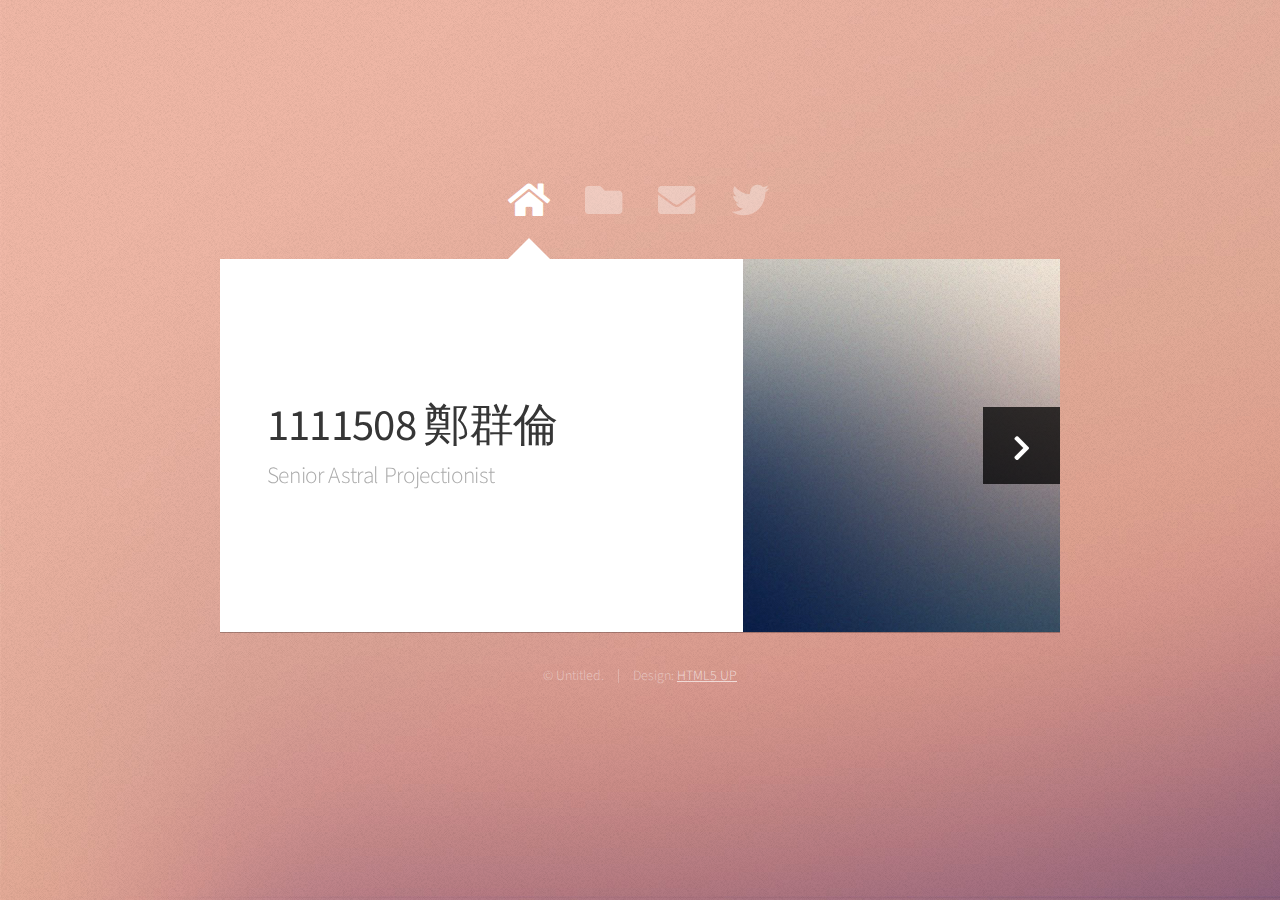
==== index.html @ f06ec2e3 "first commit" ====
<!DOCTYPE HTML>
<html>
	<head>
		<title>Web Fundamentals Workshop</title>
		<meta charset="utf-8" />
		<meta name="viewport" content="width=device-width, initial-scale=1, user-scalable=no" />
		<link rel="stylesheet" href="assets/css/main.css" />
		<noscript><link rel="stylesheet" href="assets/css/noscript.css" /></noscript>
	</head>
	<body class="is-preload">

		<!-- Wrapper-->
			<div id="wrapper">

				<!-- Nav -->
					<nav id="nav">
						<a href="#" class="icon solid fa-home"><span>Home</span></a>
						<a href="#work" class="icon solid fa-folder"><span>Work</span></a>
						<a href="#contact" class="icon solid fa-envelope"><span>Contact</span></a>
						<a href="https://twitter.com/ajlkn" class="icon brands fa-twitter"><span>Twitter</span></a>
					</nav>

				<!-- Main -->
					<div id="main">

						<!-- Me -->
							<article id="home" class="panel intro">
								<header>
									<h1>1111508 鄭群倫</h1>
									<p>Senior Astral Projectionist</p>
								</header>
								<a href="#work" class="jumplink pic">
									<span class="arrow icon solid fa-chevron-right"><span>See my work</span></span>
									<img src="images/me.jpg" alt="" />
								</a>
							</article>

						<!-- Work -->
							<article id="work" class="panel">
								<header>
									<h2>Work</h2>
								</header>
								<p>
									Phasellus enim sapien, blandit ullamcorper elementum eu, condimentum eu elit.
									Vestibulum ante ipsum primis in faucibus orci luctus et ultrices posuere cubilia
									luctus elit eget interdum.
								</p>
								<section>
									<div class="row">
										<div class="col-4 col-6-medium col-12-small">
											<a target = "_blank" href="random select/index.html" class="image fit"><img src="images/pic01.jpg" alt=""></a>
										</div>
										<div class="col-4 col-6-medium col-12-small">
											<a target="_blank" href="timelist/index.html" class="image fit"><img src="images/pic02.jpg" alt=""></a>
										</div>
										<div class="col-4 col-6-medium col-12-small">
											<a target="_blank" href="Mind test/index.html" class="image fit"><img src="images/pic03.jpg" alt=""></a>
										</div>
										<div class="col-4 col-6-medium col-12-small">
											<a target ="_blank"href="網站4/index.html" class="image fit"><img src="images/pic04.jpg" alt=""></a>
										</div>
										<div class="col-4 col-6-medium col-12-small">
											<a target ="_blank"href="YTplayer/index.html" class="image fit"><img src="images/pic05.jpg" alt=""></a>
										</div>
									</div>
								</section>
							</article>

						<!-- Contact -->
							<article id="contact" class="panel">
								<header>
									<h2>Contact Me</h2>
								</header>
								<form action="#" method="post">
									<div>
										<div class="row">
											<div class="col-6 col-12-medium">
												<input type="text" name="name" placeholder="Name" />
											</div>
											<div class="col-6 col-12-medium">
												<input type="text" name="email" placeholder="Email" />
											</div>
											<div class="col-12">
												<input type="text" name="subject" placeholder="Subject" />
											</div>
											<div class="col-12">
												<textarea name="message" placeholder="Message" rows="6"></textarea>
											</div>
											<div class="col-12">
												<input type="submit" value="Send Message" />
											</div>
										</div>
									</div>
								</form>
							</article>

					</div>

				<!-- Footer -->
					<div id="footer">
						<ul class="copyright">
							<li>&copy; Untitled.</li><li>Design: <a href="http://html5up.net">HTML5 UP</a></li>
						</ul>
					</div>

			</div>

		<!-- Scripts -->
			<script src="assets/js/jquery.min.js"></script>
			<script src="assets/js/browser.min.js"></script>
			<script src="assets/js/breakpoints.min.js"></script>
			<script src="assets/js/util.js"></script>
			<script src="assets/js/main.js"></script>

	</body>
</html>
---- assets/css/main.css ----
@import url("https://fonts.googleapis.com/css?family=Source+Sans+Pro:300,400,300italic,400italic");
@import url("fontawesome-all.min.css");

html, body, div, span, applet, object,
iframe, h1, h2, h3, h4, h5, h6, p, blockquote,
pre, a, abbr, acronym, address, big, cite,
code, del, dfn, em, img, ins, kbd, q, s, samp,
small, strike, strong, sub, sup, tt, var, b,
u, i, center, dl, dt, dd, ol, ul, li, fieldset,
form, label, legend, table, caption, tbody,
tfoot, thead, tr, th, td, article, aside,
canvas, details, embed, figure, figcaption,
footer, header, hgroup, menu, nav, output, ruby,
section, summary, time, mark, audio, video {
	margin: 0;
	padding: 0;
	border: 0;
	font-size: 100%;
	font: inherit;
	vertical-align: baseline;}

article, aside, details, figcaption, figure,
footer, header, hgroup, menu, nav, section {
	display: block;}

body {
	line-height: 1;
}

ol, ul {
	list-style: none;
}

blockquote, q {
	quotes: none;
}

	blockquote:before, blockquote:after, q:before, q:after {
		content: '';
		content: none;
	}

table {
	border-collapse: collapse;
	border-spacing: 0;
}

body {
	-webkit-text-size-adjust: none;
}

mark {
	background-color: transparent;
	color: inherit;
}

input::-moz-focus-inner {
	border: 0;
	padding: 0;
}

input, select, textarea {
	-moz-appearance: none;
	-webkit-appearance: none;
	-ms-appearance: none;
	appearance: none;
}

/* Row */

	.row {
		display: flex;
		flex-wrap: wrap;
		box-sizing: border-box;
		align-items: stretch;
	}

		.row > * {
			box-sizing: border-box;
		}

		.row.gtr-uniform > * > :last-child {
			margin-bottom: 0;
		}

		.row.aln-left {
			justify-content: flex-start;
		}

		.row.aln-center {
			justify-content: center;
		}

		.row.aln-right {
			justify-content: flex-end;
		}

		.row.aln-top {
			align-items: flex-start;
		}

		.row.aln-middle {
			align-items: center;
		}

		.row.aln-bottom {
			align-items: flex-end;
		}

		.row > .imp {
			order: -1;
		}

		.row > .col-1 {
			width: 8.33333%;
		}

		.row > .off-1 {
			margin-left: 8.33333%;
		}

		.row > .col-2 {
			width: 16.66667%;
		}

		.row > .off-2 {
			margin-left: 16.66667%;
		}

		.row > .col-3 {
			width: 25%;
		}

		.row > .off-3 {
			margin-left: 25%;
		}

		.row > .col-4 {
			width: 33.33333%;
		}

		.row > .off-4 {
			margin-left: 33.33333%;
		}

		.row > .col-5 {
			width: 41.66667%;
		}

		.row > .off-5 {
			margin-left: 41.66667%;
		}

		.row > .col-6 {
			width: 50%;
		}

		.row > .off-6 {
			margin-left: 50%;
		}

		.row > .col-7 {
			width: 58.33333%;
		}

		.row > .off-7 {
			margin-left: 58.33333%;
		}

		.row > .col-8 {
			width: 66.66667%;
		}

		.row > .off-8 {
			margin-left: 66.66667%;
		}

		.row > .col-9 {
			width: 75%;
		}

		.row > .off-9 {
			margin-left: 75%;
		}

		.row > .col-10 {
			width: 83.33333%;
		}

		.row > .off-10 {
			margin-left: 83.33333%;
		}

		.row > .col-11 {
			width: 91.66667%;
		}

		.row > .off-11 {
			margin-left: 91.66667%;
		}

		.row > .col-12 {
			width: 100%;
		}

		.row > .off-12 {
			margin-left: 100%;
		}

		.row.gtr-0 {
			margin-top: 0em;
			margin-left: 0em;
		}

			.row.gtr-0 > * {
				padding: 0em 0 0 0em;
			}

			.row.gtr-0.gtr-uniform {
				margin-top: 0em;
			}

				.row.gtr-0.gtr-uniform > * {
					padding-top: 0em;
				}

		.row.gtr-25 {
			margin-top: -0.3125em;
			margin-left: -0.3125em;
		}

			.row.gtr-25 > * {
				padding: 0.3125em 0 0 0.3125em;
			}

			.row.gtr-25.gtr-uniform {
				margin-top: -0.3125em;
			}

				.row.gtr-25.gtr-uniform > * {
					padding-top: 0.3125em;
				}

		.row.gtr-50 {
			margin-top: -0.625em;
			margin-left: -0.625em;
		}

			.row.gtr-50 > * {
				padding: 0.625em 0 0 0.625em;
			}

			.row.gtr-50.gtr-uniform {
				margin-top: -0.625em;
			}

				.row.gtr-50.gtr-uniform > * {
					padding-top: 0.625em;
				}

		.row {
			margin-top: -1.25em;
			margin-left: -1.25em;
		}

			.row > * {
				padding: 1.25em 0 0 1.25em;
			}

			.row.gtr-uniform {
				margin-top: -1.25em;
			}

				.row.gtr-uniform > * {
					padding-top: 1.25em;
				}

		.row.gtr-150 {
			margin-top: -1.875em;
			margin-left: -1.875em;
		}

			.row.gtr-150 > * {
				padding: 1.875em 0 0 1.875em;
			}

			.row.gtr-150.gtr-uniform {
				margin-top: -1.875em;
			}

				.row.gtr-150.gtr-uniform > * {
					padding-top: 1.875em;
				}

		.row.gtr-200 {
			margin-top: -2.5em;
			margin-left: -2.5em;
		}

			.row.gtr-200 > * {
				padding: 2.5em 0 0 2.5em;
			}

			.row.gtr-200.gtr-uniform {
				margin-top: -2.5em;
			}

				.row.gtr-200.gtr-uniform > * {
					padding-top: 2.5em;
				}

		@media screen and (max-width: 1680px) {

			.row {
				display: flex;
				flex-wrap: wrap;
				box-sizing: border-box;
				align-items: stretch;
			}

				.row > * {
					box-sizing: border-box;
				}

				.row.gtr-uniform > * > :last-child {
					margin-bottom: 0;
				}

				.row.aln-left {
					justify-content: flex-start;
				}

				.row.aln-center {
					justify-content: center;
				}

				.row.aln-right {
					justify-content: flex-end;
				}

				.row.aln-top {
					align-items: flex-start;
				}

				.row.aln-middle {
					align-items: center;
				}

				.row.aln-bottom {
					align-items: flex-end;
				}

				.row > .imp-xlarge {
					order: -1;
				}

				.row > .col-1-xlarge {
					width: 8.33333%;
				}

				.row > .off-1-xlarge {
					margin-left: 8.33333%;
				}

				.row > .col-2-xlarge {
					width: 16.66667%;
				}

				.row > .off-2-xlarge {
					margin-left: 16.66667%;
				}

				.row > .col-3-xlarge {
					width: 25%;
				}

				.row > .off-3-xlarge {
					margin-left: 25%;
				}

				.row > .col-4-xlarge {
					width: 33.33333%;
				}

				.row > .off-4-xlarge {
					margin-left: 33.33333%;
				}

				.row > .col-5-xlarge {
					width: 41.66667%;
				}

				.row > .off-5-xlarge {
					margin-left: 41.66667%;
				}

				.row > .col-6-xlarge {
					width: 50%;
				}

				.row > .off-6-xlarge {
					margin-left: 50%;
				}

				.row > .col-7-xlarge {
					width: 58.33333%;
				}

				.row > .off-7-xlarge {
					margin-left: 58.33333%;
				}

				.row > .col-8-xlarge {
					width: 66.66667%;
				}

				.row > .off-8-xlarge {
					margin-left: 66.66667%;
				}

				.row > .col-9-xlarge {
					width: 75%;
				}

				.row > .off-9-xlarge {
					margin-left: 75%;
				}

				.row > .col-10-xlarge {
					width: 83.33333%;
				}

				.row > .off-10-xlarge {
					margin-left: 83.33333%;
				}

				.row > .col-11-xlarge {
					width: 91.66667%;
				}

				.row > .off-11-xlarge {
					margin-left: 91.66667%;
				}

				.row > .col-12-xlarge {
					width: 100%;
				}

				.row > .off-12-xlarge {
					margin-left: 100%;
				}

				.row.gtr-0 {
					margin-top: 0em;
					margin-left: 0em;
				}

					.row.gtr-0 > * {
						padding: 0em 0 0 0em;
					}

					.row.gtr-0.gtr-uniform {
						margin-top: 0em;
					}

						.row.gtr-0.gtr-uniform > * {
							padding-top: 0em;
						}

				.row.gtr-25 {
					margin-top: -0.3125em;
					margin-left: -0.3125em;
				}

					.row.gtr-25 > * {
						padding: 0.3125em 0 0 0.3125em;
					}

					.row.gtr-25.gtr-uniform {
						margin-top: -0.3125em;
					}

						.row.gtr-25.gtr-uniform > * {
							padding-top: 0.3125em;
						}

				.row.gtr-50 {
					margin-top: -0.625em;
					margin-left: -0.625em;
				}

					.row.gtr-50 > * {
						padding: 0.625em 0 0 0.625em;
					}

					.row.gtr-50.gtr-uniform {
						margin-top: -0.625em;
					}

						.row.gtr-50.gtr-uniform > * {
							padding-top: 0.625em;
						}

				.row {
					margin-top: -1.25em;
					margin-left: -1.25em;
				}

					.row > * {
						padding: 1.25em 0 0 1.25em;
					}

					.row.gtr-uniform {
						margin-top: -1.25em;
					}

						.row.gtr-uniform > * {
							padding-top: 1.25em;
						}

				.row.gtr-150 {
					margin-top: -1.875em;
					margin-left: -1.875em;
				}

					.row.gtr-150 > * {
						padding: 1.875em 0 0 1.875em;
					}

					.row.gtr-150.gtr-uniform {
						margin-top: -1.875em;
					}

						.row.gtr-150.gtr-uniform > * {
							padding-top: 1.875em;
						}

				.row.gtr-200 {
					margin-top: -2.5em;
					margin-left: -2.5em;
				}

					.row.gtr-200 > * {
						padding: 2.5em 0 0 2.5em;
					}

					.row.gtr-200.gtr-uniform {
						margin-top: -2.5em;
					}

						.row.gtr-200.gtr-uniform > * {
							padding-top: 2.5em;
						}

		}

		@media screen and (max-width: 1280px) {

			.row {
				display: flex;
				flex-wrap: wrap;
				box-sizing: border-box;
				align-items: stretch;
			}

				.row > * {
					box-sizing: border-box;
				}

				.row.gtr-uniform > * > :last-child {
					margin-bottom: 0;
				}

				.row.aln-left {
					justify-content: flex-start;
				}

				.row.aln-center {
					justify-content: center;
				}

				.row.aln-right {
					justify-content: flex-end;
				}

				.row.aln-top {
					align-items: flex-start;
				}

				.row.aln-middle {
					align-items: center;
				}

				.row.aln-bottom {
					align-items: flex-end;
				}

				.row > .imp-large {
					order: -1;
				}

				.row > .col-1-large {
					width: 8.33333%;
				}

				.row > .off-1-large {
					margin-left: 8.33333%;
				}

				.row > .col-2-large {
					width: 16.66667%;
				}

				.row > .off-2-large {
					margin-left: 16.66667%;
				}

				.row > .col-3-large {
					width: 25%;
				}

				.row > .off-3-large {
					margin-left: 25%;
				}

				.row > .col-4-large {
					width: 33.33333%;
				}

				.row > .off-4-large {
					margin-left: 33.33333%;
				}

				.row > .col-5-large {
					width: 41.66667%;
				}

				.row > .off-5-large {
					margin-left: 41.66667%;
				}

				.row > .col-6-large {
					width: 50%;
				}

				.row > .off-6-large {
					margin-left: 50%;
				}

				.row > .col-7-large {
					width: 58.33333%;
				}

				.row > .off-7-large {
					margin-left: 58.33333%;
				}

				.row > .col-8-large {
					width: 66.66667%;
				}

				.row > .off-8-large {
					margin-left: 66.66667%;
				}

				.row > .col-9-large {
					width: 75%;
				}

				.row > .off-9-large {
					margin-left: 75%;
				}

				.row > .col-10-large {
					width: 83.33333%;
				}

				.row > .off-10-large {
					margin-left: 83.33333%;
				}

				.row > .col-11-large {
					width: 91.66667%;
				}

				.row > .off-11-large {
					margin-left: 91.66667%;
				}

				.row > .col-12-large {
					width: 100%;
				}

				.row > .off-12-large {
					margin-left: 100%;
				}

				.row.gtr-0 {
					margin-top: 0em;
					margin-left: 0em;
				}

					.row.gtr-0 > * {
						padding: 0em 0 0 0em;
					}

					.row.gtr-0.gtr-uniform {
						margin-top: 0em;
					}

						.row.gtr-0.gtr-uniform > * {
							padding-top: 0em;
						}

				.row.gtr-25 {
					margin-top: -0.3125em;
					margin-left: -0.3125em;
				}

					.row.gtr-25 > * {
						padding: 0.3125em 0 0 0.3125em;
					}

					.row.gtr-25.gtr-uniform {
						margin-top: -0.3125em;
					}

						.row.gtr-25.gtr-uniform > * {
							padding-top: 0.3125em;
						}

				.row.gtr-50 {
					margin-top: -0.625em;
					margin-left: -0.625em;
				}

					.row.gtr-50 > * {
						padding: 0.625em 0 0 0.625em;
					}

					.row.gtr-50.gtr-uniform {
						margin-top: -0.625em;
					}

						.row.gtr-50.gtr-uniform > * {
							padding-top: 0.625em;
						}

				.row {
					margin-top: -1.25em;
					margin-left: -1.25em;
				}

					.row > * {
						padding: 1.25em 0 0 1.25em;
					}

					.row.gtr-uniform {
						margin-top: -1.25em;
					}

						.row.gtr-uniform > * {
							padding-top: 1.25em;
						}

				.row.gtr-150 {
					margin-top: -1.875em;
					margin-left: -1.875em;
				}

					.row.gtr-150 > * {
						padding: 1.875em 0 0 1.875em;
					}

					.row.gtr-150.gtr-uniform {
						margin-top: -1.875em;
					}

						.row.gtr-150.gtr-uniform > * {
							padding-top: 1.875em;
						}

				.row.gtr-200 {
					margin-top: -2.5em;
					margin-left: -2.5em;
				}

					.row.gtr-200 > * {
						padding: 2.5em 0 0 2.5em;
					}

					.row.gtr-200.gtr-uniform {
						margin-top: -2.5em;
					}

						.row.gtr-200.gtr-uniform > * {
							padding-top: 2.5em;
						}

		}

		@media screen and (max-width: 980px) {

			.row {
				display: flex;
				flex-wrap: wrap;
				box-sizing: border-box;
				align-items: stretch;
			}

				.row > * {
					box-sizing: border-box;
				}

				.row.gtr-uniform > * > :last-child {
					margin-bottom: 0;
				}

				.row.aln-left {
					justify-content: flex-start;
				}

				.row.aln-center {
					justify-content: center;
				}

				.row.aln-right {
					justify-content: flex-end;
				}

				.row.aln-top {
					align-items: flex-start;
				}

				.row.aln-middle {
					align-items: center;
				}

				.row.aln-bottom {
					align-items: flex-end;
				}

				.row > .imp-medium {
					order: -1;
				}

				.row > .col-1-medium {
					width: 8.33333%;
				}

				.row > .off-1-medium {
					margin-left: 8.33333%;
				}

				.row > .col-2-medium {
					width: 16.66667%;
				}

				.row > .off-2-medium {
					margin-left: 16.66667%;
				}

				.row > .col-3-medium {
					width: 25%;
				}

				.row > .off-3-medium {
					margin-left: 25%;
				}

				.row > .col-4-medium {
					width: 33.33333%;
				}

				.row > .off-4-medium {
					margin-left: 33.33333%;
				}

				.row > .col-5-medium {
					width: 41.66667%;
				}

				.row > .off-5-medium {
					margin-left: 41.66667%;
				}

				.row > .col-6-medium {
					width: 50%;
				}

				.row > .off-6-medium {
					margin-left: 50%;
				}

				.row > .col-7-medium {
					width: 58.33333%;
				}

				.row > .off-7-medium {
					margin-left: 58.33333%;
				}

				.row > .col-8-medium {
					width: 66.66667%;
				}

				.row > .off-8-medium {
					margin-left: 66.66667%;
				}

				.row > .col-9-medium {
					width: 75%;
				}

				.row > .off-9-medium {
					margin-left: 75%;
				}

				.row > .col-10-medium {
					width: 83.33333%;
				}

				.row > .off-10-medium {
					margin-left: 83.33333%;
				}

				.row > .col-11-medium {
					width: 91.66667%;
				}

				.row > .off-11-medium {
					margin-left: 91.66667%;
				}

				.row > .col-12-medium {
					width: 100%;
				}

				.row > .off-12-medium {
					margin-left: 100%;
				}

				.row.gtr-0 {
					margin-top: 0em;
					margin-left: 0em;
				}

					.row.gtr-0 > * {
						padding: 0em 0 0 0em;
					}

					.row.gtr-0.gtr-uniform {
						margin-top: 0em;
					}

						.row.gtr-0.gtr-uniform > * {
							padding-top: 0em;
						}

				.row.gtr-25 {
					margin-top: -0.3125em;
					margin-left: -0.3125em;
				}

					.row.gtr-25 > * {
						padding: 0.3125em 0 0 0.3125em;
					}

					.row.gtr-25.gtr-uniform {
						margin-top: -0.3125em;
					}

						.row.gtr-25.gtr-uniform > * {
							padding-top: 0.3125em;
						}

				.row.gtr-50 {
					margin-top: -0.625em;
					margin-left: -0.625em;
				}

					.row.gtr-50 > * {
						padding: 0.625em 0 0 0.625em;
					}

					.row.gtr-50.gtr-uniform {
						margin-top: -0.625em;
					}

						.row.gtr-50.gtr-uniform > * {
							padding-top: 0.625em;
						}

				.row {
					margin-top: -1.25em;
					margin-left: -1.25em;
				}

					.row > * {
						padding: 1.25em 0 0 1.25em;
					}

					.row.gtr-uniform {
						margin-top: -1.25em;
					}

						.row.gtr-uniform > * {
							padding-top: 1.25em;
						}

				.row.gtr-150 {
					margin-top: -1.875em;
					margin-left: -1.875em;
				}

					.row.gtr-150 > * {
						padding: 1.875em 0 0 1.875em;
					}

					.row.gtr-150.gtr-uniform {
						margin-top: -1.875em;
					}

						.row.gtr-150.gtr-uniform > * {
							padding-top: 1.875em;
						}

				.row.gtr-200 {
					margin-top: -2.5em;
					margin-left: -2.5em;
				}

					.row.gtr-200 > * {
						padding: 2.5em 0 0 2.5em;
					}

					.row.gtr-200.gtr-uniform {
						margin-top: -2.5em;
					}

						.row.gtr-200.gtr-uniform > * {
							padding-top: 2.5em;
						}

		}

		@media screen and (max-width: 736px) {

			.row {
				display: flex;
				flex-wrap: wrap;
				box-sizing: border-box;
				align-items: stretch;
			}

				.row > * {
					box-sizing: border-box;
				}

				.row.gtr-uniform > * > :last-child {
					margin-bottom: 0;
				}

				.row.aln-left {
					justify-content: flex-start;
				}

				.row.aln-center {
					justify-content: center;
				}

				.row.aln-right {
					justify-content: flex-end;
				}

				.row.aln-top {
					align-items: flex-start;
				}

				.row.aln-middle {
					align-items: center;
				}

				.row.aln-bottom {
					align-items: flex-end;
				}

				.row > .imp-small {
					order: -1;
				}

				.row > .col-1-small {
					width: 8.33333%;
				}

				.row > .off-1-small {
					margin-left: 8.33333%;
				}

				.row > .col-2-small {
					width: 16.66667%;
				}

				.row > .off-2-small {
					margin-left: 16.66667%;
				}

				.row > .col-3-small {
					width: 25%;
				}

				.row > .off-3-small {
					margin-left: 25%;
				}

				.row > .col-4-small {
					width: 33.33333%;
				}

				.row > .off-4-small {
					margin-left: 33.33333%;
				}

				.row > .col-5-small {
					width: 41.66667%;
				}

				.row > .off-5-small {
					margin-left: 41.66667%;
				}

				.row > .col-6-small {
					width: 50%;
				}

				.row > .off-6-small {
					margin-left: 50%;
				}

				.row > .col-7-small {
					width: 58.33333%;
				}

				.row > .off-7-small {
					margin-left: 58.33333%;
				}

				.row > .col-8-small {
					width: 66.66667%;
				}

				.row > .off-8-small {
					margin-left: 66.66667%;
				}

				.row > .col-9-small {
					width: 75%;
				}

				.row > .off-9-small {
					margin-left: 75%;
				}

				.row > .col-10-small {
					width: 83.33333%;
				}

				.row > .off-10-small {
					margin-left: 83.33333%;
				}

				.row > .col-11-small {
					width: 91.66667%;
				}

				.row > .off-11-small {
					margin-left: 91.66667%;
				}

				.row > .col-12-small {
					width: 100%;
				}

				.row > .off-12-small {
					margin-left: 100%;
				}

				.row.gtr-0 {
					margin-top: 0em;
					margin-left: 0em;
				}

					.row.gtr-0 > * {
						padding: 0em 0 0 0em;
					}

					.row.gtr-0.gtr-uniform {
						margin-top: 0em;
					}

						.row.gtr-0.gtr-uniform > * {
							padding-top: 0em;
						}

				.row.gtr-25 {
					margin-top: -0.3125em;
					margin-left: -0.3125em;
				}

					.row.gtr-25 > * {
						padding: 0.3125em 0 0 0.3125em;
					}

					.row.gtr-25.gtr-uniform {
						margin-top: -0.3125em;
					}

						.row.gtr-25.gtr-uniform > * {
							padding-top: 0.3125em;
						}

				.row.gtr-50 {
					margin-top: -0.625em;
					margin-left: -0.625em;
				}

					.row.gtr-50 > * {
						padding: 0.625em 0 0 0.625em;
					}

					.row.gtr-50.gtr-uniform {
						margin-top: -0.625em;
					}

						.row.gtr-50.gtr-uniform > * {
							padding-top: 0.625em;
						}

				.row {
					margin-top: -1.25em;
					margin-left: -1.25em;
				}

					.row > * {
						padding: 1.25em 0 0 1.25em;
					}

					.row.gtr-uniform {
						margin-top: -1.25em;
					}

						.row.gtr-uniform > * {
							padding-top: 1.25em;
						}

				.row.gtr-150 {
					margin-top: -1.875em;
					margin-left: -1.875em;
				}

					.row.gtr-150 > * {
						padding: 1.875em 0 0 1.875em;
					}

					.row.gtr-150.gtr-uniform {
						margin-top: -1.875em;
					}

						.row.gtr-150.gtr-uniform > * {
							padding-top: 1.875em;
						}

				.row.gtr-200 {
					margin-top: -2.5em;
					margin-left: -2.5em;
				}

					.row.gtr-200 > * {
						padding: 2.5em 0 0 2.5em;
					}

					.row.gtr-200.gtr-uniform {
						margin-top: -2.5em;
					}

						.row.gtr-200.gtr-uniform > * {
							padding-top: 2.5em;
						}

		}

/* Basic */

	html {
		box-sizing: border-box;
	}

	*, *:before, *:after {
		box-sizing: inherit;
	}

	body {
		background-image: url("images/overlay.png"), url("images/bg.jpg");
		background-repeat: repeat, no-repeat;
		background-size: auto, 100% 100%;
		background-attachment: fixed;
		overflow-y: scroll;
	}

		body.is-preload *, body.is-preload *:before, body.is-preload *:after {
			-moz-animation: none !important;
			-webkit-animation: none !important;
			-ms-animation: none !important;
			animation: none !important;
			-moz-transition: none !important;
			-webkit-transition: none !important;
			-ms-transition: none !important;
			transition: none !important;
		}

	body, input, textarea, select {
		font-family: 'Source Sans Pro', sans-serif;
		font-weight: 300;
		color: #777777;
		font-size: 20pt;
		line-height: 1.75em;
	}

		@media screen and (max-width: 1680px) {

			body, input, textarea, select {
				font-size: 15pt;
			}

		}

		@media screen and (max-width: 1280px) {

			body, input, textarea, select {
				font-size: 14pt;
			}

		}

		@media screen and (max-width: 736px) {

			body, input, textarea, select {
				font-size: 12pt;
			}

		}

		@media screen and (max-width: 360px) {

			body, input, textarea, select {
				font-size: 11pt;
			}

		}

	strong, b, h1, h2, h3, h4, h5, h6 {
		font-weight: 400;
		color: #363636;
	}

	h1 {
		font-size: 2.4em;
		letter-spacing: -0.015em;
	}

	h2 {
		font-size: 1.8em;
		letter-spacing: -0.015em;
	}

	h3, h4, h5, h6 {
		font-size: 1.25em;
		letter-spacing: -0.015em;
	}

	@media screen and (max-width: 736px) {

		h1 {
			font-size: 1.75em;
		}

		h2 {
			font-size: 1.375em;
		}

		h3, h4, h5, h6 {
			font-size: 1em;
		}

	}

	blockquote {
		border-left: solid 0.5em #ddd;
		padding: 1em 0 1em 2em;
		font-style: italic;
	}

	em, i {
		font-style: italic;
	}

	hr {
		border: 0;
		border-top: solid 1px #ddd;
		padding: 1.5em 0 0 0;
		margin: 1.75em 0 0 0;
	}

	sub {
		position: relative;
		top: 0.5em;
		font-size: 0.8em;
	}

	sup {
		position: relative;
		top: -0.5em;
		font-size: 0.8em;
	}

	br.clear {
		clear: both;
	}

	p, ul, ol, dl, table, blockquote, form {
		margin-bottom: 2em;
	}

/* Table */

	table {
		width: 100%;
	}

		table.default tbody tr {
			border-bottom: solid 1px #f4f4f4;
		}

		table.default td {
			padding: 0.5em 1em 0.5em 1em;
		}

		table.default th {
			text-align: left;
			font-weight: 400;
			padding: 0.5em 1em 0.5em 1em;
		}

		table.default thead {
			border-bottom: solid 2px #f4f4f4;
		}

/* Form */

	form label {
		display: block;
		font-weight: 400;
		color: #363636;
		margin: 0 0 1em 0;
	}

	form input[type="text"],
	form input[type="email"],
	form input[type="password"],
	form select,
	form textarea {
		-webkit-appearance: none;
		border: 0;
		background: #f4f4f4;
		padding: 0.75em;
		width: 100%;
		-moz-transition: background-color .25s ease-in-out;
		-webkit-transition: background-color .25s ease-in-out;
		-ms-transition: background-color .25s ease-in-out;
		transition: background-color .25s ease-in-out;
	}

		form input[type="text"]:focus,
		form input[type="email"]:focus,
		form input[type="password"]:focus,
		form select:focus,
		form textarea:focus {
			background: #f8f8f8;
		}

	form input[type="text"],
	form input[type="email"],
	form input[type="password"],
	form select {
		line-height: 1.35em;
	}

	form ::-webkit-input-placeholder {
		color: #999;
	}

	form :-moz-placeholder {
		color: #999;
	}

	form ::-moz-placeholder {
		color: #999;
	}

	form :-ms-input-placeholder {
		color: #999;
	}

/* Section/Article */

	section, article {
		margin-bottom: 3em;
	}

		section > :last-child, section:last-child, article > :last-child, article:last-child {
			margin-bottom: 0;
		}

	header {
		margin: 0 0 1.5em 0;
	}

		header > p {
			margin: 0.5em 0 0 0;
			color: #aaa;
		}

		@media screen and (max-width: 736px) {

			header {
				margin: 0 0 1em 0;
			}

		}

/* Image */

	.image {
		display: inline-block;
	}

		.image img {
			display: block;
			width: 100%;
		}

		.image.fit {
			display: block;
			width: 100%;
		}

		.image.featured {
			display: block;
			width: 100%;
			margin: 0 0 2em 0;
		}

		.image.left {
			float: left;
			margin: 0 2em 2em 0;
		}

		.image.centered {
			display: block;
			margin: 0 0 2em 0;
		}

			.image.centered img {
				margin: 0 auto;
				width: auto;
			}

/* Button */

	input[type="button"],
	input[type="submit"],
	input[type="reset"],
	button,
	.button {
		-moz-transition: background-color .25s ease-in-out;
		-webkit-transition: background-color .25s ease-in-out;
		-ms-transition: background-color .25s ease-in-out;
		transition: background-color .25s ease-in-out;
		-webkit-appearance: none;
		display: inline-block;
		background-color: #222222;
		color: #ffffff;
		border: 0;
		cursor: pointer;
		outline: 0;
		padding: 0.7em 1.5em 0.7em 1.5em;
	}

		input[type="button"]:hover,
		input[type="submit"]:hover,
		input[type="reset"]:hover,
		button:hover,
		.button:hover {
			background-color: #333333;
		}

		input[type="button"]:active,
		input[type="submit"]:active,
		input[type="reset"]:active,
		button:active,
		.button:active {
			background-color: #444444;
		}

		input[type="button"].alt,
		input[type="submit"].alt,
		input[type="reset"].alt,
		button.alt,
		.button.alt {
			background-color: #777777;
		}

			input[type="button"].alt:hover,
			input[type="submit"].alt:hover,
			input[type="reset"].alt:hover,
			button.alt:hover,
			.button.alt:hover {
				background-color: #888888;
			}

			input[type="button"].alt:active,
			input[type="submit"].alt:active,
			input[type="reset"].alt:active,
			button.alt:active,
			.button.alt:active {
				background-color: #999999;
			}

		input[type="button"].small,
		input[type="submit"].small,
		input[type="reset"].small,
		button.small,
		.button.small {
			font-size: 0.75em;
		}

		input[type="button"].large,
		input[type="submit"].large,
		input[type="reset"].large,
		button.large,
		.button.large {
			font-size: 1.25em;
			padding: 0.5em 1.25em 0.5em 1.25em;
		}

		input[type="button"].xlarge,
		input[type="submit"].xlarge,
		input[type="reset"].xlarge,
		button.xlarge,
		.button.xlarge {
			font-size: 1.5em;
			padding: 0.5em 1.25em 0.5em 1.25em;
		}

		@media screen and (max-width: 736px) {

			input[type="button"],
			input[type="submit"],
			input[type="reset"],
			button,
			.button {
				width: 100%;
			}

		}

/* List */

	ul {
		list-style: disc;
		padding-left: 1em;
	}

		ul li {
			padding-left: 0.5em;
		}

	ol {
		list-style: decimal;
		padding-left: 1.25em;
	}

		ol li {
			padding-left: 0.25em;
		}

/* Actions */

	ul.actions {
		list-style: none;
		padding-left: 0;
	}

		ul.actions li {
			display: inline-block;
			padding-left: 0;
			margin: 0 0 0 0.5em;
		}

			ul.actions li:first-child {
				margin-left: 0;
			}

		@media screen and (max-width: 736px) {

			ul.actions li {
				display: block;
				margin: 0.75em 0 0 0;
			}

				ul.actions li:first-child {
					margin-top: 0;
				}

		}

/* Icons */

	.icon {
		text-decoration: none;
		position: relative;
		text-decoration: none;
	}

		.icon:before {
			-moz-osx-font-smoothing: grayscale;
			-webkit-font-smoothing: antialiased;
			display: inline-block;
			font-style: normal;
			font-variant: normal;
			text-rendering: auto;
			line-height: 1;
			text-transform: none !important;
			font-family: 'Font Awesome 5 Free';
			font-weight: 400;
		}

		.icon.solid:before {
			font-weight: 900;
		}

		.icon.brands:before {
			font-family: 'Font Awesome 5 Brands';
		}

		.icon:before {
			line-height: inherit;
		}

		.icon > .label {
			display: none;
		}

/* Nav */

	#nav {
		text-align: center;
		height: 4.25em;
		cursor: default;
	}

		#nav a {
			position: relative;
			display: inline-block;
			color: #ffffff;
			width: 1em;
			height: 1em;
			line-height: 0.9em;
			font-size: 2.5em;
			margin: 0 0.25em 0 0.25em;
			opacity: 0.35;
			outline: 0;
			-moz-transition: opacity .25s ease-in-out;
			-webkit-transition: opacity .25s ease-in-out;
			-ms-transition: opacity .25s ease-in-out;
			transition: opacity .25s ease-in-out;
		}

			#nav a.icon:before {
				padding-right: 0;
			}

			#nav a:before {
				font-size: 0.8em;
			}

			#nav a:after {
				content: '';
				display: block;
				position: absolute;
				left: 50%;
				bottom: -0.75em;
				margin-left: -0.5em;
				border-bottom: solid 0em #ffffff;
				border-left: solid 0.5em transparent;
				border-right: solid 0.5em transparent;
				-moz-transition: border-bottom-width .25s ease-in-out;
				-webkit-transition: border-bottom-width .25s ease-in-out;
				-ms-transition: border-bottom-width .25s ease-in-out;
				transition: border-bottom-width .25s ease-in-out;
			}

			#nav a span {
				display: block;
				position: absolute;
				background: #222222;
				color: #ffffff;
				top: -2.75em;
				font-size: 0.3em;
				height: 2.25em;
				line-height: 2.25em;
				left: 50%;
				opacity: 0;
				-moz-transition: opacity .25s ease-in-out;
				-webkit-transition: opacity .25s ease-in-out;
				-ms-transition: opacity .25s ease-in-out;
				transition: opacity .25s ease-in-out;
				width: 5.5em;
				margin-left: -2.75em;
			}

				#nav a span:after {
					content: '';
					display: block;
					position: absolute;
					bottom: -0.4em;
					left: 50%;
					margin-left: -0.6em;
					border-top: solid 0.6em #222222;
					border-left: solid 0.6em transparent;
					border-right: solid 0.6em transparent;
				}

			#nav a:hover {
				opacity: 1.0;
			}

				#nav a:hover span {
					opacity: 1.0;
				}

			#nav a.active {
				opacity: 1.0;
			}

				#nav a.active:after {
					border-bottom-width: 0.5em;
				}

		@media screen and (max-width: 980px) {

			#nav a span {
				display: none;
			}

		}

/* Wrapper */

	#wrapper {
		width: 45em;
		margin: 0 auto;
		min-height: 100vh;
		max-width: 100%;
		padding: 4em 0;
		display: -moz-flex;
		display: -webkit-flex;
		display: -ms-flex;
		display: flex;
		-moz-flex-direction: column;
		-webkit-flex-direction: column;
		-ms-flex-direction: column;
		flex-direction: column;
		-moz-align-items: center;
		-webkit-align-items: center;
		-ms-align-items: center;
		align-items: center;
		-moz-justify-content: center;
		-webkit-justify-content: center;
		-ms-justify-content: center;
		justify-content: center;
		-moz-transition: opacity 1s ease-in-out;
		-webkit-transition: opacity 1s ease-in-out;
		-ms-transition: opacity 1s ease-in-out;
		transition: opacity 1s ease-in-out;
	}

		body.is-preload #wrapper {
			opacity: 0;
		}

		@media screen and (max-width: 1280px) {

			#wrapper {
				padding: 3em 0;
				max-width: calc(100% - 6em);
			}

		}

		@media screen and (max-width: 980px) {

			#wrapper {
				padding: 1.5em 0;
				max-width: calc(100% - 8em);
			}

		}

		@media screen and (max-width: 736px) {

			#wrapper {
				padding: 1em 0;
				max-width: calc(100% - 2em);
			}

		}

		@media screen and (max-width: 360px) {

			#wrapper {
				padding: 1em 0;
				max-width: 100%;
			}

		}

/* Main */

	#main {
		position: relative;
		overflow: hidden;
		width: 100%;
		background: #ffffff;
		box-shadow: 0px 1px 0px 0px rgba(0, 0, 0, 0.25);
		-moz-transition: min-height 0.5s ease-in-out, max-height 0.5s ease-in-out;
		-webkit-transition: min-height 0.5s ease-in-out, max-height 0.5s ease-in-out;
		-ms-transition: min-height 0.5s ease-in-out, max-height 0.5s ease-in-out;
		transition: min-height 0.5s ease-in-out, max-height 0.5s ease-in-out;
	}

		#main > .panel {
			-moz-transition: opacity 0.25s ease-in-out;
			-webkit-transition: opacity 0.25s ease-in-out;
			-ms-transition: opacity 0.25s ease-in-out;
			transition: opacity 0.25s ease-in-out;
			margin-bottom: 0;
			position: relative;
			padding: 3.5em 2.5em 2.5em 2.5em;
			width: 100%;
		}

			#main > .panel.inactive {
				opacity: 0;
			}

			@media screen and (max-width: 736px) {

				#main > .panel {
					padding: 2em 1.5em 1.5em 1.5em;
				}

			}

			#main > .panel.intro {
				padding: 0;
				height: 20em;
				display: -moz-flex;
				display: -webkit-flex;
				display: -ms-flex;
				display: flex;
				-moz-flex-direction: row;
				-webkit-flex-direction: row;
				-ms-flex-direction: row;
				flex-direction: row;
				-moz-align-items: center;
				-webkit-align-items: center;
				-ms-align-items: center;
				align-items: center;
			}

				#main > .panel.intro .pic {
					text-decoration: none;
					position: relative;
					-moz-flex-grow: 0;
					-webkit-flex-grow: 0;
					-ms-flex-grow: 0;
					flex-grow: 0;
					-moz-flex-shrink: 0;
					-webkit-flex-shrink: 0;
					-ms-flex-shrink: 0;
					flex-shrink: 0;
					width: 17em;
					height: 100%;
				}

					#main > .panel.intro .pic:before {
						content: '';
						position: absolute;
						top: 0;
						left: 0;
						background: url("images/overlay.png");
						width: 100%;
						height: 100%;
						z-index: 1;
					}

					#main > .panel.intro .pic img {
						position: relative;
						display: block;
						position: absolute;
						top: 0;
						left: 0;
						width: 100%;
						height: 100%;
						-moz-object-fit: cover;
						-webkit-object-fit: cover;
						-ms-object-fit: cover;
						object-fit: cover;
						-moz-object-position: center;
						-webkit-object-position: center;
						-ms-object-position: center;
						object-position: center;
					}

					#main > .panel.intro .pic .arrow {
						display: block;
						position: absolute;
						right: 0;
						top: 50%;
						margin-top: -1.375em;
						width: 2.75em;
						height: 2.75em;
						background: #000;
						background: rgba(0, 0, 0, 0.75);
						color: #ffffff;
						text-align: center;
						line-height: 2.75em;
						font-size: 1.5em;
						z-index: 1;
						-moz-transition: width .15s ease-in-out, padding-right .15s ease-in-out;
						-webkit-transition: width .15s ease-in-out, padding-right .15s ease-in-out;
						-ms-transition: width .15s ease-in-out, padding-right .15s ease-in-out;
						transition: width .15s ease-in-out, padding-right .15s ease-in-out;
					}

						#main > .panel.intro .pic .arrow:before {
							position: relative;
							padding-right: 0;
							top: 0.125em;
						}

						#main > .panel.intro .pic .arrow span {
							display: block;
							text-indent: -9999px;
						}

					#main > .panel.intro .pic:hover .arrow {
						width: 3em;
						padding-right: 0.25em;
					}

				#main > .panel.intro header {
					-moz-flex-grow: 1;
					-webkit-flex-grow: 1;
					-ms-flex-grow: 1;
					flex-grow: 1;
					-moz-flex-shrink: 1;
					-webkit-flex-shrink: 1;
					-ms-flex-shrink: 1;
					flex-shrink: 1;
					padding: 3.5em 2.5em;
					margin-bottom: 0;
					width: 100%;
				}

					#main > .panel.intro header h1 {
						line-height: 1.25em;
						margin-bottom: 0;
					}

					#main > .panel.intro header p {
						letter-spacing: -0.015em;
						font-size: 1.25em;
						margin: 0.25em 0 0 0;
					}

				@media screen and (max-width: 980px) {

					#main > .panel.intro {
						-moz-flex-direction: column;
						-webkit-flex-direction: column;
						-ms-flex-direction: column;
						flex-direction: column;
						height: auto;
					}

						#main > .panel.intro .pic {
							height: 25em;
							width: 100%;
						}

						#main > .panel.intro header {
							padding: 4em;
							text-align: center;
						}

				}

				@media screen and (max-width: 736px) {

					#main > .panel.intro .pic {
						height: 20em;
					}

					#main > .panel.intro header {
						padding: 2.75em 2em 2.5em 2em;
					}

						#main > .panel.intro header p {
							font-size: 1em;
							margin: 0.25em 0 0 0;
						}

				}

/* Footer */

	#footer {
		color: rgba(255, 255, 255, 0.45);
		text-align: center;
		padding: 2em 0 0 0;
		font-size: 0.75em;
	}

		#footer a {
			color: #ddd;
			color: rgba(255, 255, 255, 0.65);
			-moz-transition: color .25s ease-in-out;
			-webkit-transition: color .25s ease-in-out;
			-ms-transition: color .25s ease-in-out;
			transition: color .25s ease-in-out;
		}

			#footer a:hover {
				color: white;
			}

		#footer .copyright {
			list-style: none;
			padding-left: 0;
		}

			#footer .copyright li {
				display: inline-block;
				padding-left: 1em;
				margin-left: 1em;
				border-left: solid 1px rgba(255, 255, 255, 0.25);
				line-height: 1;
			}

				#footer .copyright li:first-child {
					padding-left: 0;
					margin-left: 0;
					border-left: 0;
				}

		@media screen and (max-width: 736px) {

			#footer .copyright li {
				padding-left: 0.5em;
				margin-left: 0.5em;
			}

		}
---- assets/css/noscript.css ----
/* Wrapper */

	#wrapper {
		opacity: 1 !important;
	}

/* Nav */

	#nav a {
		opacity: 1.0;
	}

		#nav a:before, #nav a:after {
			display: none;
		}

		#nav a span {
			top: 0;
			opacity: 1.0;
		}

			#nav a span:after {
				display: none;
			}

/* Main */

	#main {
		background: none;
		box-shadow: none;
	}

		#main > .panel {
			background: #ffffff;
			margin-bottom: 2em;
		}

			#main > .panel:last-child {
				margin-bottom: 0;
			}
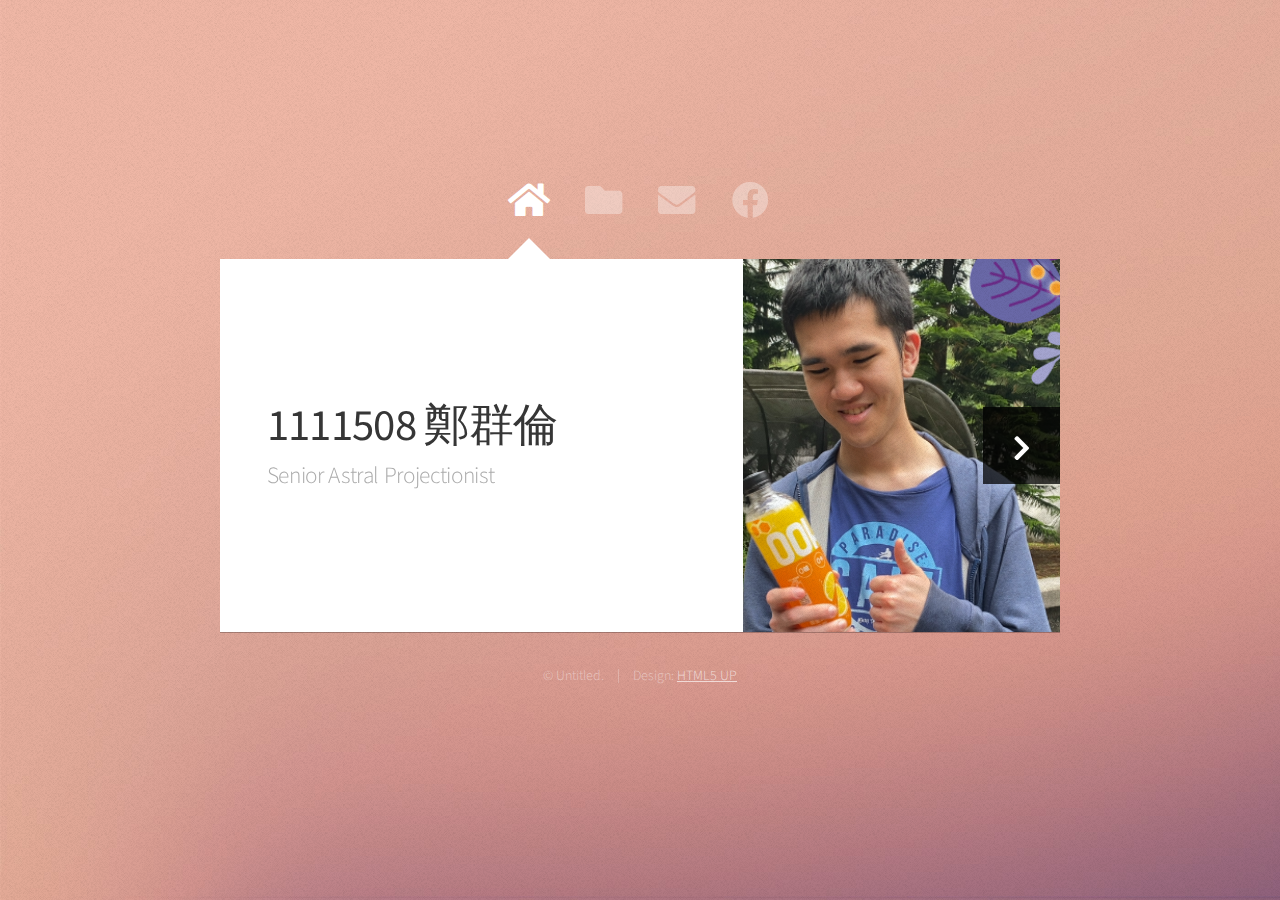
==== commit 656879a6: "Update for images" ====
--- a/index.html
+++ b/index.html
@@ -17,7 +17,7 @@
 						<a href="#" class="icon solid fa-home"><span>Home</span></a>
 						<a href="#work" class="icon solid fa-folder"><span>Work</span></a>
 						<a href="#contact" class="icon solid fa-envelope"><span>Contact</span></a>
-						<a href="https://twitter.com/ajlkn" class="icon brands fa-twitter"><span>Twitter</span></a>
+						<a href="https://www.facebook.com/cheng.chuchi" class="icon brands fa-facebook"><span>Facebook</span></a>
 					</nav>
 
 				<!-- Main -->
@@ -31,7 +31,7 @@
 								</header>
 								<a href="#work" class="jumplink pic">
 									<span class="arrow icon solid fa-chevron-right"><span>See my work</span></span>
-									<img src="images/me.jpg" alt="" />
+									<img src="images/me.png" alt="" />
 								</a>
 							</article>
 
@@ -57,7 +57,7 @@
 											<a target="_blank" href="Mind test/index.html" class="image fit"><img src="images/pic03.jpg" alt=""></a>
 										</div>
 										<div class="col-4 col-6-medium col-12-small">
-											<a target ="_blank"href="網站4/index.html" class="image fit"><img src="images/pic04.jpg" alt=""></a>
+											<a target ="_blank"href="網站4/index.html" class="image fit"><img src="images/pic04.png" alt=""></a>
 										</div>
 										<div class="col-4 col-6-medium col-12-small">
 											<a target ="_blank"href="YTplayer/index.html" class="image fit"><img src="images/pic05.jpg" alt=""></a>
